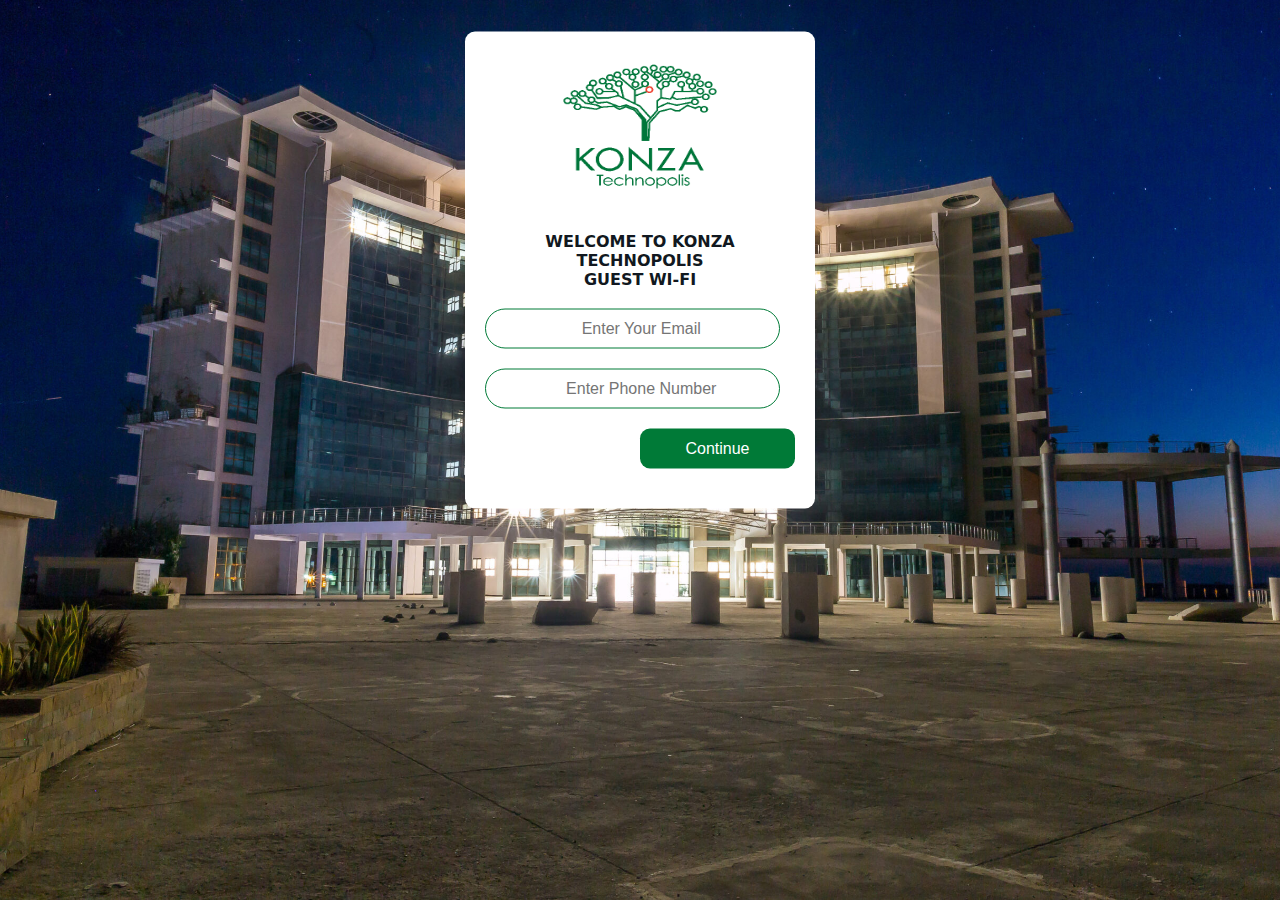
==== index.html @ 7feeecdd "Initial Commits" ====
<!DOCTYPE html>
<html>
<head>
  <meta charset="UTF-8">
  <meta name="viewport" content="width=device-width, initial-scale=1.0">
  <meta http-equiv="content-type" content="text/html; charset=UTF-8" />
  <title>KOTDA Guest Wi-Fi Captive Portal</title>
  <!-- External css linking  -->
  <link rel="stylesheet" href="assets/css/style.css">
</head>

<body>
    <div class="loginBox"> <img class="user" src="assets/images/logo1.png" height="150px" width="250px">
        <h3>WELCOME TO KONZA TECHNOPOLIS <br>GUEST WI-FI</h3>
        <form action="../KOTDA-GUEST-WIFI.io/home.html" method="post">
            <div class="inputBox"> 
                <input id="Email" type="text" name="Email" placeholder="Enter Your Email" readonly > 
                <input id="phone" type="Phone" name="Phone" placeholder="Enter Phone Number" readonly> 
            </div> 
            <a href="home.html"><input type="submit" name="submit"  data-toggle="modal" data-target="#form" value="Continue"></a>
        </form> 
    </div>
</body>
</html>
---- assets/css/style.css ----
body{margin: 0;padding: 0;background: url(../images/background.jpeg) no-repeat;height: 100vh;
  font-family: system-ui, -apple-system, BlinkMacSystemFont, 'Segoe UI', Roboto, Oxygen, Ubuntu, Cantarell, 'Open Sans', 'Helvetica Neue', sans-serif;
  background-size: cover;
  background-repeat: no-repeat;
  background-position: center;
  overflow: hidden}
  @media screen and (max-width: 600px
  )
  {body{background-size: cover;position: fixed}}#particles-js{height: 100%}
  .loginBox{position: absolute;
    top: 30%;
    left: 50%;
    transform: translate(-50%,-50%);
    width: 350px;min-height: 200px;
    background: #FFFFFF;
    border-radius: 10px;
    padding: 20px;box-sizing: border-box
  }
  .user{
    margin: 0 auto;
    display: block;
    margin-bottom: 30px
  }
 h3{
  margin: 0;
  padding: 0 0 20px;
  color: #111820;
  font-size: 16px;
  text-align: center}
.loginBox input{
  width: 95%;
  text-align: center;
  margin-bottom: 20px
}
.loginBox input[type="text"], 
.loginBox input[type="phone"]
{border: none;border-bottom: none;
  outline: none;
  height: 40px;
  color: #111820;
  background: transparent;
  font-size: 16px;
  padding-left: 20px;
  box-sizing: border-box;
  border: 1px solid #007A37;
  box-shadow: none;
  border-radius: 20px; cursor: pointer
}
.loginBox input[type="text"]:hover, 
.loginBox input[type="phone"]:hover{
  color: #111820;
  border: 1px solid #007A37;
  box-shadow: none
}
.loginBox input[type="text"]:focus, 
.loginBox input[type="phone"]:focus{
  border-radius: 20px; cursor: pointer
}
.inputBox{position: relative}
.inputBox span{
  position: absolute;
  top: 10px;
  color: #262626
}
.loginBox input[type="submit"]{
  border: none;
  outline: none;
  height: 40px;
  width: 50%;
  float: right;
  font-size: 16px;
  background: #007A37;
  color: #fff;
  border-radius: 10px;cursor:pointer
}
.loginBox a{
  color: #262626;
  font-size: 14px;
  font-weight: bold;
  text-decoration: none;
  text-align: center;
  display: block
}
a:hover{
  color: #007A37
}
p{
  color: #111820;
  text-align: center
}
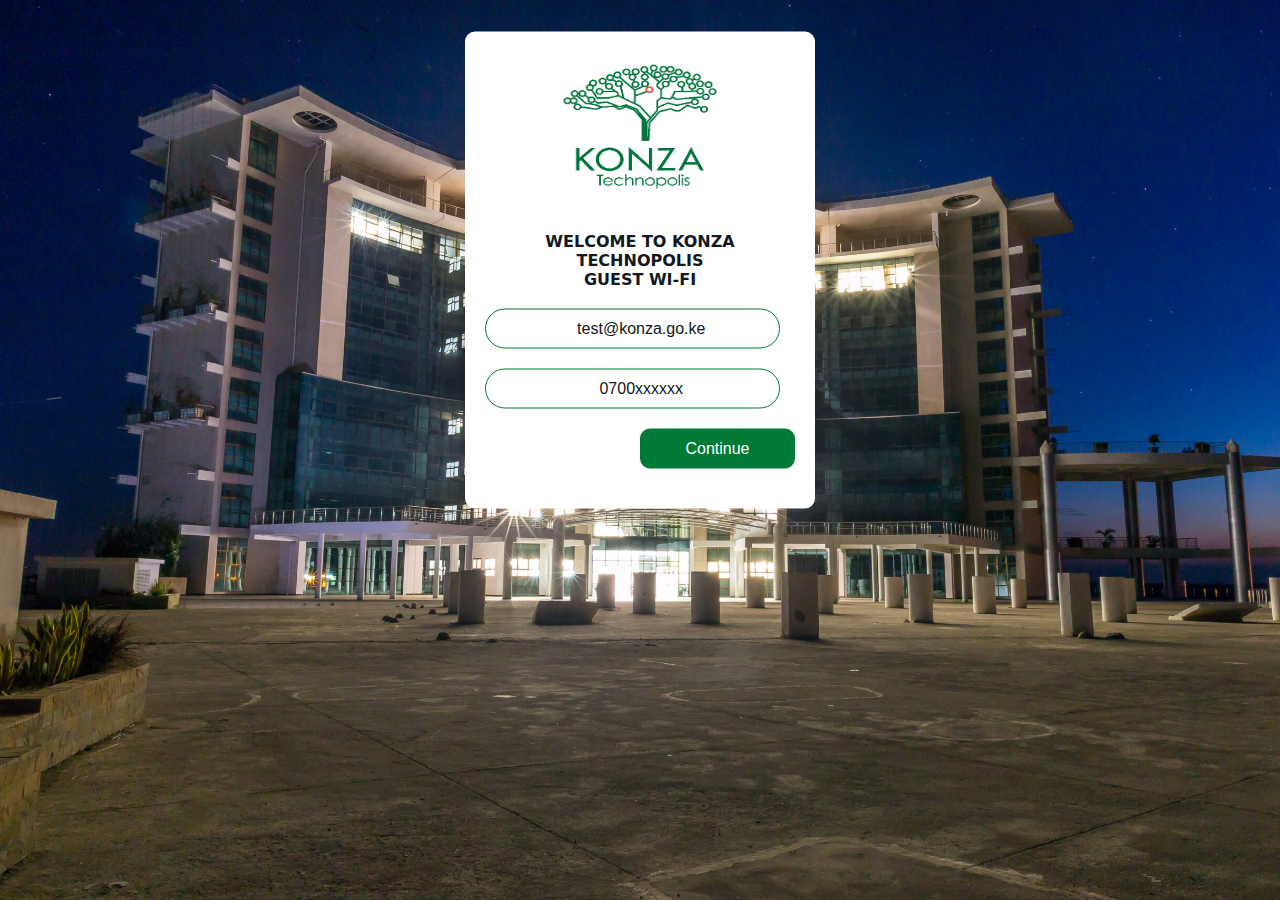
==== commit bb5800ce: "Major changes on content" ====
--- a/index.html
+++ b/index.html
@@ -12,11 +12,11 @@
 
 <body>
     <div class="loginBox"> <img class="user" src="assets/images/logo1.png" height="150px" width="250px">
-        <h3>WELCOME TO KONZA TECHNOPOLIS <br>GUEST WI-FI</h3>
+        <h2>WELCOME TO KONZA TECHNOPOLIS <br>GUEST WI-FI</h2>
         <form action="../KOTDA-GUEST-WIFI.io/home.html" method="post">
             <div class="inputBox"> 
-                <input id="Email" type="text" name="Email" placeholder="Enter Your Email" readonly > 
-                <input id="phone" type="Phone" name="Phone" placeholder="Enter Phone Number" readonly> 
+                <input id="Email" type="text" name="Email" placeholder="Enter Your Email" value="test@konza.go.ke"> 
+                <input id="phone" type="Phone" name="Phone" placeholder="Enter Phone Number" value="0700xxxxxx"> 
             </div> 
             <a href="home.html"><input type="submit" name="submit"  data-toggle="modal" data-target="#form" value="Continue"></a>
         </form> 
--- a/assets/css/style.css
+++ b/assets/css/style.css
@@ -21,11 +21,12 @@
     display: block;
     margin-bottom: 30px
   }
- h3{
+ h3, h2{
   margin: 0;
   padding: 0 0 20px;
   color: #111820;
   font-size: 16px;
+  font-weight: bold;
   text-align: center}
 .loginBox input{
   width: 95%;
@@ -87,4 +88,171 @@
 p{
   color: #111820;
   text-align: center
-}+}
+
+/* Landing page css */
+.loginBox1{position: absolute;
+  top: 40%;
+  left: 50%;
+  text-align: center;
+  transform: translate(-50%,-50%);
+  width: 400px;min-height: 200px;
+  background: #FFFFFF;
+  border-radius: 10px;
+  padding: 20px;box-sizing: border-box
+}
+.loginBox1 input[type="submit"]{
+  border: none;
+  outline: none;
+  height: 40px;
+  width: 40%;
+  float: right;
+  font-size: 16px;
+  background: #007A37;
+  color: #fff;
+  border-radius: 10px;cursor:pointer
+}
+.loginBox1 a{
+  color: #E2251D;
+  font-weight: normal;
+}
+
+
+/* Products Carousel page  */
+.loginBox2{position: absolute;
+  top: 40%;
+  left: 50%;
+  text-align: center;
+  transform: translate(-50%,-50%);
+  width: 500px;min-height: 500px;
+  background: #FFFFFF;
+  border-radius: 10px;
+  padding: 20px;box-sizing: border-box
+}
+.loginBox2 input[type="submit"]{
+  border: none;
+  outline: none;
+  height: 40px;
+  width: 20%;
+  float: right;
+  font-size: 16px;
+  background: #007A37;
+  color: #fff;
+  border-radius: 10px;cursor:pointer
+}
+.loginBox2 input[type="text"], 
+.loginBox2 input[type="phone"]
+{border: none;border-bottom: none;
+  outline: none;
+  height: 40px;
+  color: #111820;
+  background: transparent;
+  font-size: 16px;
+  padding-left: 20px;
+  box-sizing: border-box;
+  border: 1px solid #007A37;
+  box-shadow: none;
+  border-radius: 20px; cursor: pointer
+}
+.loginBox2 input[type="text"]:hover, 
+.loginBox2 input[type="phone"]:hover{
+  color: #111820;
+  border: 1px solid #007A37;
+  box-shadow: none
+}
+.loginBox2 input[type="text"]:focus, 
+.loginBox2 input[type="phone"]:focus{
+  border-radius: 20px; cursor: pointer
+}
+.inputBox{position: relative}
+.inputBox span{
+  position: absolute;
+  top: 10px;
+  color: #262626
+}
+.loginBox2 img{
+  width: 100%;
+  height: 100%;
+}
+.review {
+font-size: 20px;
+font-weight: 600;
+padding: 30px 0;
+}
+.person{
+  font-size: 18px;
+  color: #101010;
+  margin: 0;
+}
+.designation{
+  color: #101010;
+  font-size: 14px;
+}
+.carousel-inner{
+  max-width: 800px;
+}
+.carousel-indicators {
+bottom: -40px;
+right: 0;
+margin: 0;
+}
+
+.carousel-indicators [data-bs-target ] {
+  height: 15px;
+  border: 2px solid #007A37;
+  width: 15px;
+  background-color: inherit;
+  border-radius: 50%;
+}
+.carousel-indicators .active{
+  border: 2px solid transparent;
+  background-color:#007A37;
+}
+.left {
+color: #007A37;
+font-weight: bold;
+}
+.right{
+  color: #007A37;
+  font-weight: bold;
+}
+.carousel-control-next, .carousel-control-prev {
+  position: relative;
+
+}
+@media (max-width:560px) {
+  .img-area{
+      margin: 5% auto 0;
+  }
+  .img-text{
+      text-align: center;
+  }
+  .review{
+      font-size: 14px;
+      font-weight: 600;
+      margin: 5px 0;
+  }
+  .person{
+      font-size: 13px;
+  }
+  .designation{
+      font-size: 10px;
+  }
+  .right{
+      font-size: 12px;
+  }
+  .left{
+      font-size: 12px;
+  }
+  .carousel-indicators [data-bs-target ] {
+      height: 8px;
+      border: 1px solid #fff;
+      width: 8px;
+      background-color: inherit;
+      border-radius: 50%;
+  }
+  .carousel-indicators .active{
+      border: 1px solid transparent;
+      background-color:#fff;
+  }
+}
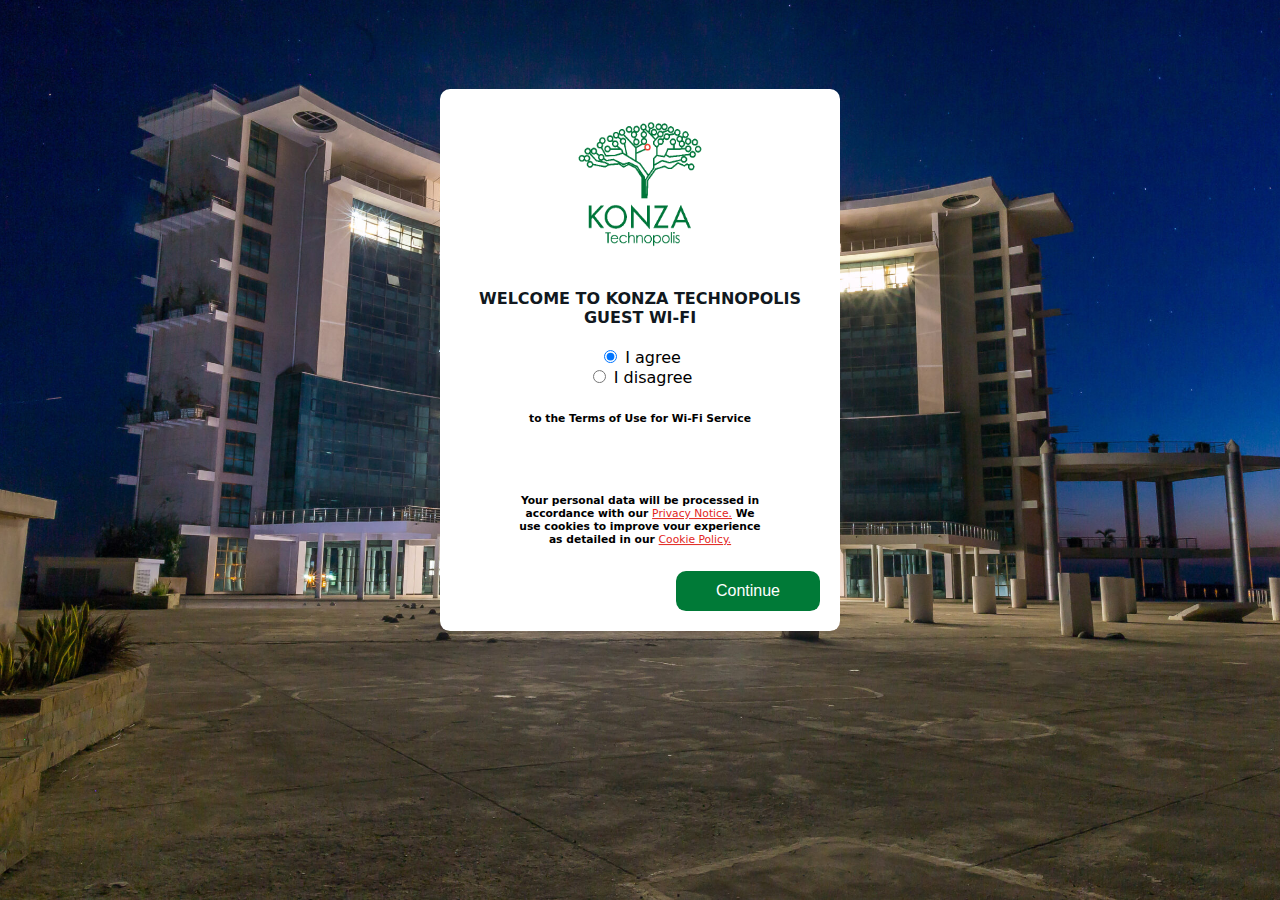
==== commit b91c66f7: "Published changes for github pages" ====
--- a/index.html
+++ b/index.html
@@ -1,4 +1,3 @@
-
 <!DOCTYPE html>
 <html>
 <head>
@@ -6,20 +5,36 @@
   <meta name="viewport" content="width=device-width, initial-scale=1.0">
   <meta http-equiv="content-type" content="text/html; charset=UTF-8" />
   <title>KOTDA Guest Wi-Fi Captive Portal</title>
+
+
+  <link href="https://cdn.jsdelivr.net/npm/bootstrap@5.3.2/dist/css/bootstrap.min.css" rel="stylesheet" integrity="sha384-T3c6CoIi6uLrA9TneNEoa7RxnatzjcDSCmG1MXxSR1GAsXEV/Dwwykc2MPK8M2HN" crossorigin="anonymous">
   <!-- External css linking  -->
+
   <link rel="stylesheet" href="assets/css/style.css">
 </head>
-
 <body>
-    <div class="loginBox"> <img class="user" src="assets/images/logo1.png" height="150px" width="250px">
-        <h2>WELCOME TO KONZA TECHNOPOLIS <br>GUEST WI-FI</h2>
-        <form action="../KOTDA-GUEST-WIFI.io/home.html" method="post">
+    <!-- internal css for the radio button  -->
+    <div class="loginBox1"> <img class="user" src="assets/images/logo1.png" height="150px" width="200px">
+        <h3>WELCOME TO KONZA TECHNOPOLIS <br> GUEST WI-FI</h3>
+        <form action="landing.html" method="post">
             <div class="inputBox"> 
-                <input id="Email" type="text" name="Email" placeholder="Enter Your Email" value="test@konza.go.ke"> 
-                <input id="phone" type="Phone" name="Phone" placeholder="Enter Phone Number" value="0700xxxxxx"> 
+                <div class="form-check form-check-inline">
+                    <input class="form-check-input" type="radio" checked="checked" name="inlineRadioOptions" id="inlineRadio1" value="option1">
+                    <label class="form-check-label" for="inlineRadio1"> I agree</label>
+                  </div>
+                  <div class="form-check form-check-inline">
+                    <input class="form-check-input" type="radio" name="inlineRadioOptions" id="inlineRadio2" value="option2">
+                    <label class="form-check-label" for="inlineRadio2">I disagree</label>
+                  </div>
+                  <h6>to the Terms of Use for Wi-Fi Service </h6><br>
+                    <h6>Your personal data will be processed in <br>
+                        accordance with our <a href="">Privacy Notice.</a> We <br>
+                        use cookies to improve vour experience <br>
+                        as detailed in our <a href="">Cookie Policy.</a></h6>
             </div> 
-            <a href="home.html"><input type="submit" name="submit"  data-toggle="modal" data-target="#form" value="Continue"></a>
+            <a href="landing.html"><input type="submit" name="submit"  data-toggle="modal" data-target="#form" value="Continue"></a>
         </form> 
     </div>
+
 </body>
 </html>--- a/assets/css/style.css
+++ b/assets/css/style.css
@@ -246,13 +246,13 @@
   }
   .carousel-indicators [data-bs-target ] {
       height: 8px;
-      border: 1px solid #fff;
+      border: 1px solid #007A37;
       width: 8px;
       background-color: inherit;
       border-radius: 50%;
   }
   .carousel-indicators .active{
       border: 1px solid transparent;
-      background-color:#fff;
-  }
-}
+      background-color:#007A37;
+  }
+}
